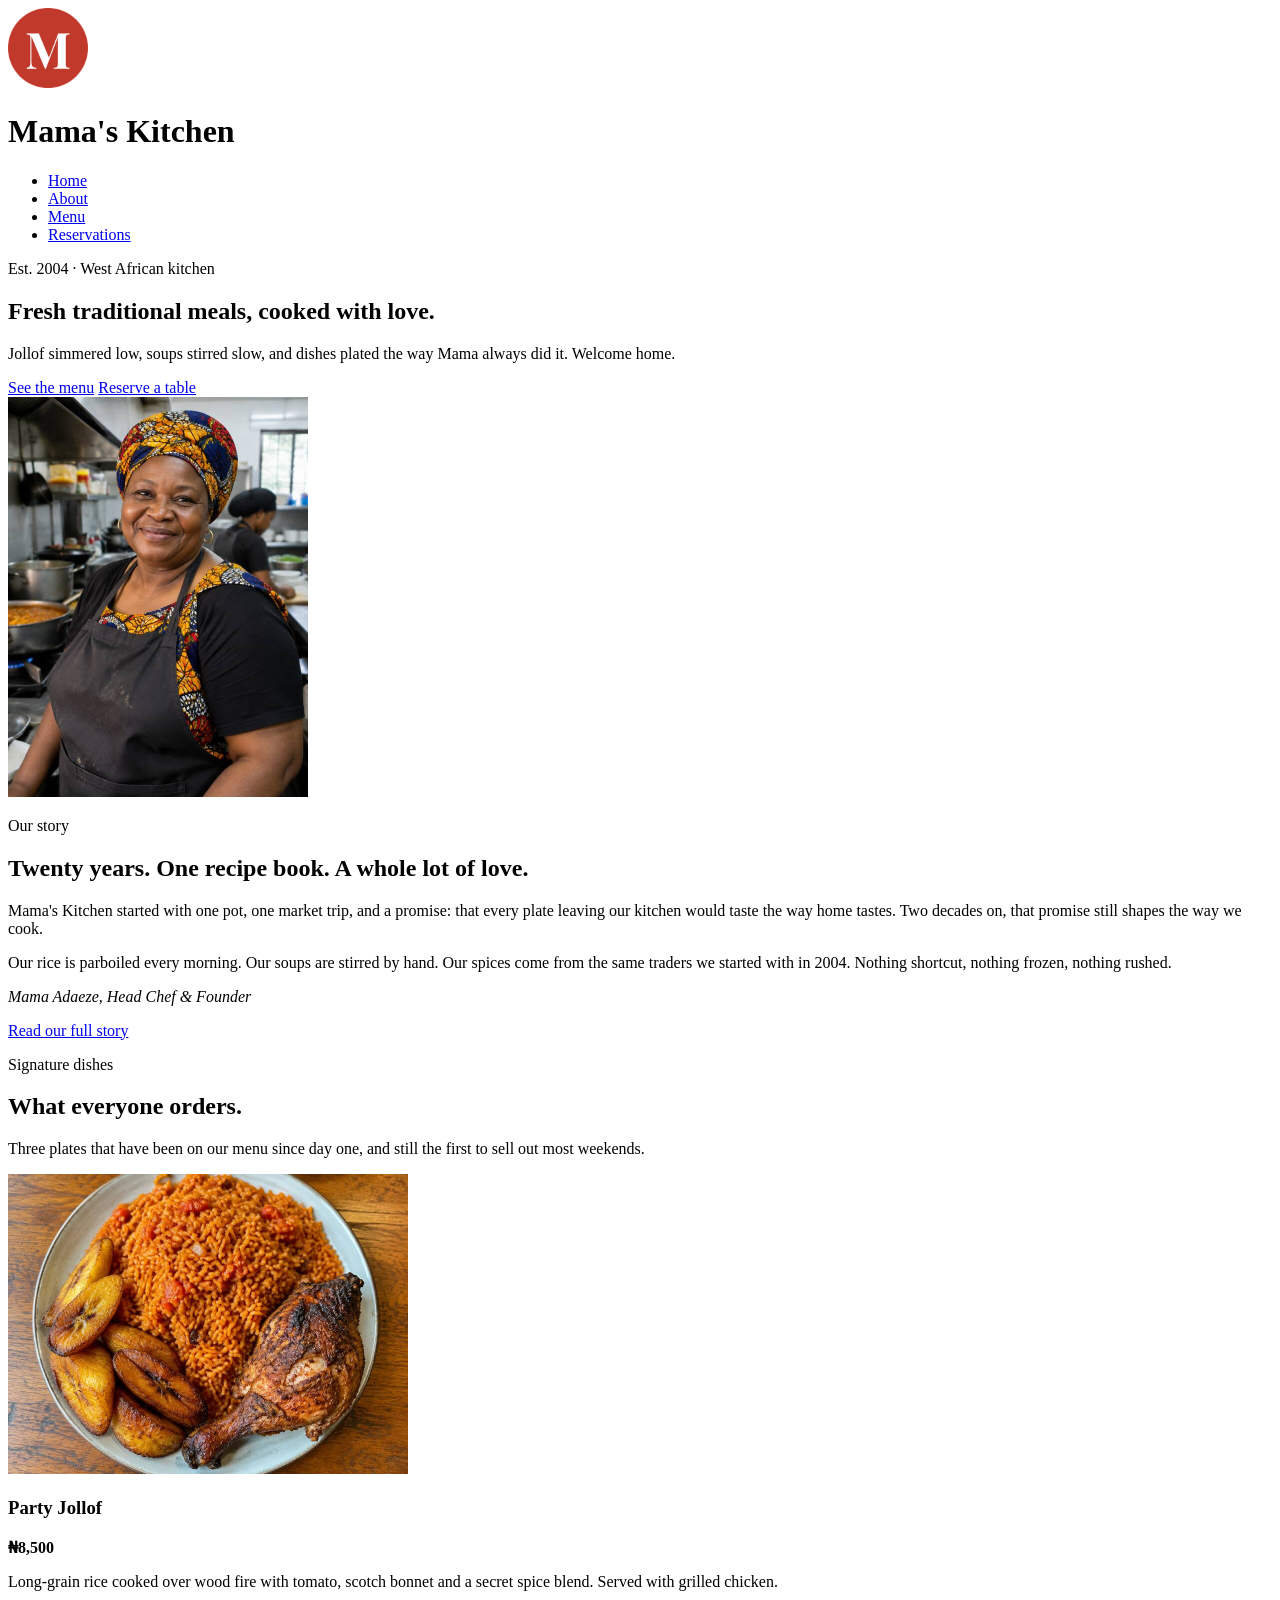
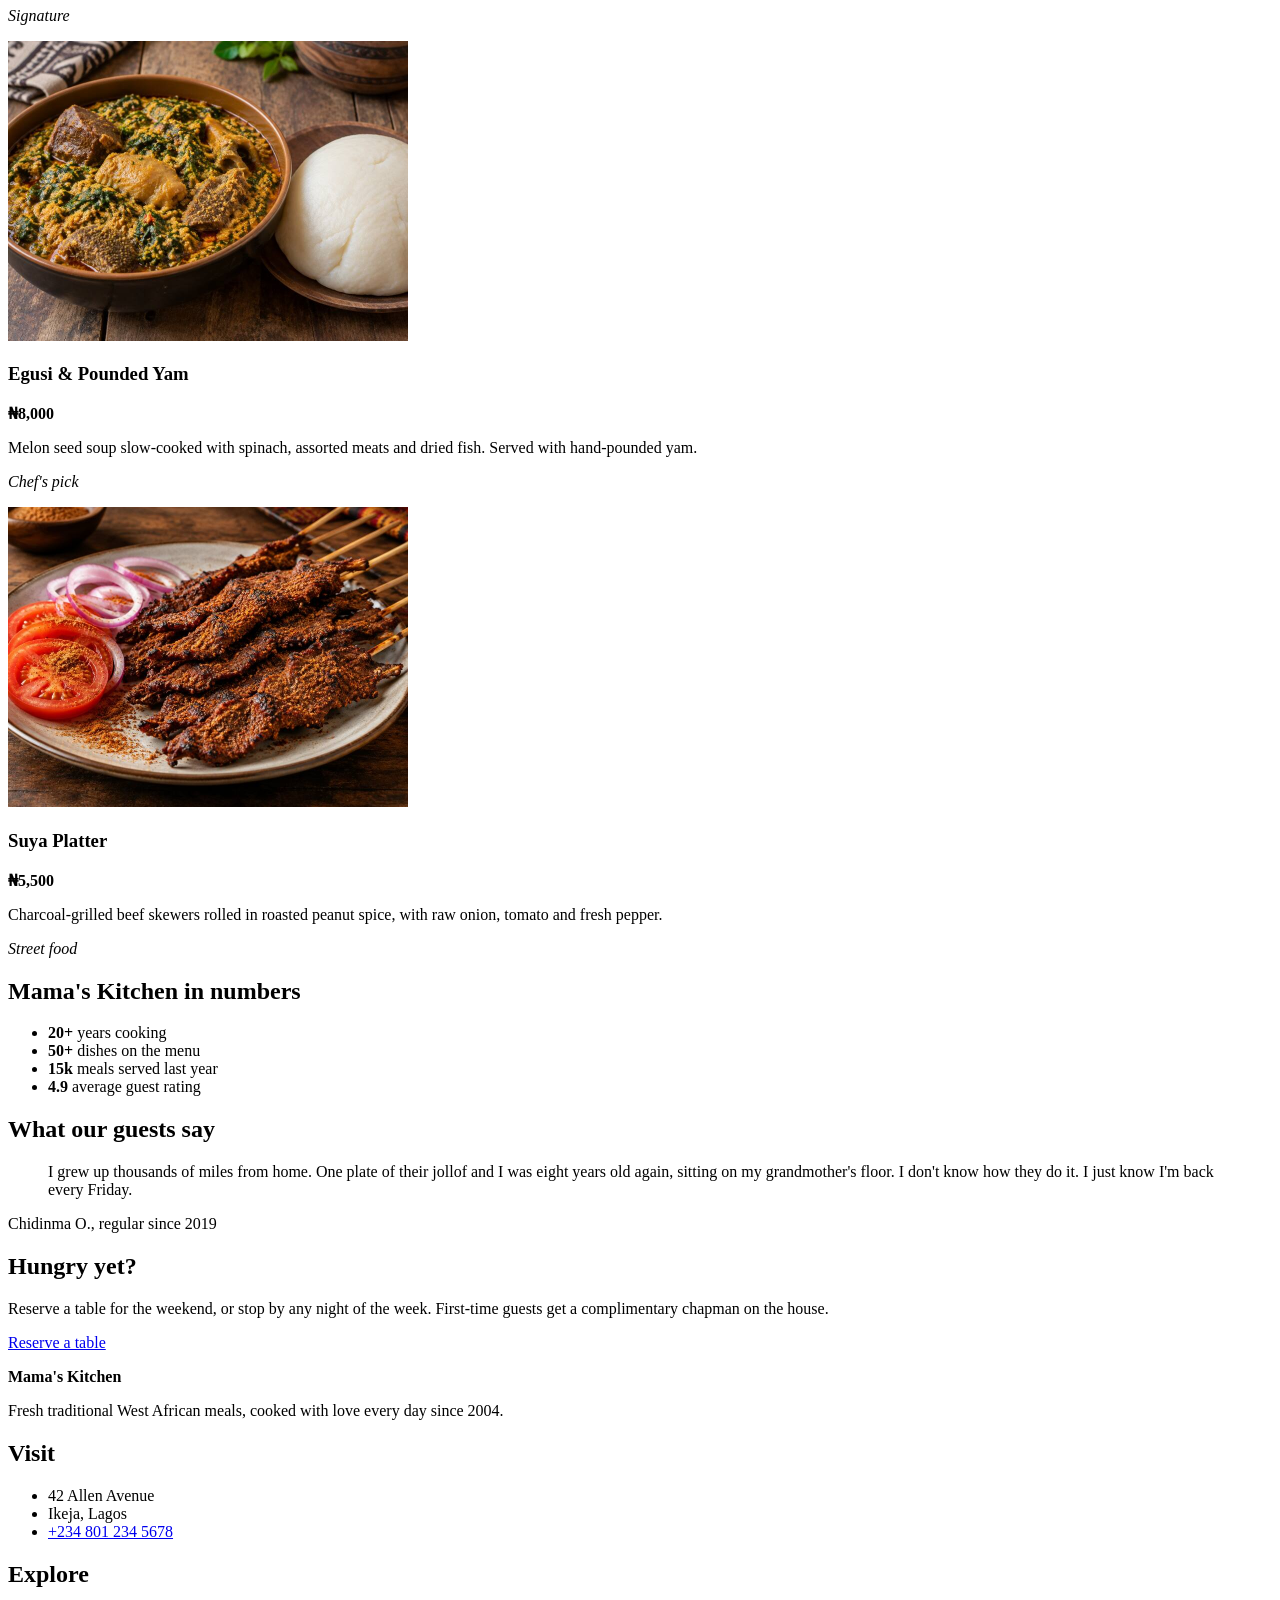
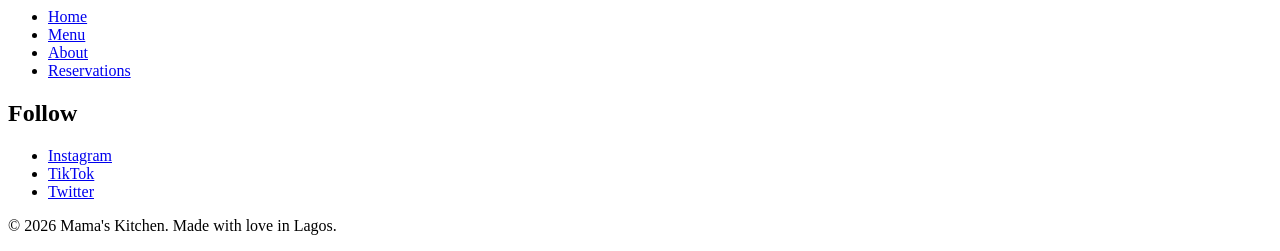
==== index.html @ 7c3e4d3d "my second commit" ====
<!DOCTYPE html>
<html lang="en">
  <head>
    <meta charset="UTF-8" />
    <meta name="viewport" content="width=device-width, initial-scale=1.0" />
    <title>Mama's Kitchen | Fresh traditional meals in Ikeja</title>
  </head>
  <body>
    <header>
      <img
        src="images/logo.png"
        alt="Mama's Kitchen logo"
        width="80"
        height="80"
      />
      <h1>Mama's Kitchen</h1>
      <nav>
        <ul>
          <li><a href="index.html">Home</a></li>
          <li><a href="about.html">About</a></li>
          <li><a href="menu.html">Menu</a></li>
          <li><a href="reservations.html">Reservations</a></li>
        </ul>
      </nav>
    </header>

    <main>
      <section>
        <p>Est. 2004 · West African kitchen</p>
        <h2>Fresh traditional meals, cooked with love.</h2>
        <p>
          Jollof simmered low, soups stirred slow, and dishes plated the way
          Mama always did it. Welcome home.
        </p>
        <a href="menu.html">See the menu</a>
        <a href="reservations.html">Reserve a table</a>
      </section>

      <section>
        <img
          src="images/mama.jpg"
          alt="Mama Adaeze, head chef and founder of Mama's Kitchen"
          width="300"
          height="400"
        />
        <p>Our story</p>
        <h2>Twenty years. One recipe book. A whole lot of love.</h2>
        <p>
          Mama's Kitchen started with one pot, one market trip, and a promise:
          that every plate leaving our kitchen would taste the way home tastes.
          Two decades on, that promise still shapes the way we cook.
        </p>
        <p>
          Our rice is parboiled every morning. Our soups are stirred by hand.
          Our spices come from the same traders we started with in 2004. Nothing
          shortcut, nothing frozen, nothing rushed.
        </p>
        <p><em>Mama Adaeze, Head Chef &amp; Founder</em></p>
        <a href="about.html">Read our full story</a>
      </section>

      <section>
        <p>Signature dishes</p>
        <h2>What everyone orders.</h2>
        <p>
          Three plates that have been on our menu since day one, and still the
          first to sell out most weekends.
        </p>
        <div>
          <img
            src="images/jollof.jpg"
            alt="A plate of party jollof rice with fried plantain and grilled chicken"
            width="400"
            height="300"
            loading="lazy"
          />
          <h3>Party Jollof</h3>
          <p><strong>₦8,500</strong></p>
          <p>
            Long-grain rice cooked over wood fire with tomato, scotch bonnet and
            a secret spice blend. Served with grilled chicken.
          </p>
          <p><em>Signature</em></p>
        </div>
        <div>
          <img
            src="images/egusi.jpg"
            alt="A bowl of egusi soup with pounded yam"
            width="400"
            height="300"
            loading="lazy"
          />
          <h3>Egusi &amp; Pounded Yam</h3>
          <p><strong>₦8,000</strong></p>
          <p>
            Melon seed soup slow-cooked with spinach, assorted meats and dried
            fish. Served with hand-pounded yam.
          </p>
          <p><em>Chef's pick</em></p>
        </div>
        <div>
          <img
            src="images/suya.jpg"
            alt="Spicy beef suya skewers with sliced onion and tomato"
            width="400"
            height="300"
            loading="lazy"
          />
          <h3>Suya Platter</h3>
          <p><strong>₦5,500</strong></p>
          <p>
            Charcoal-grilled beef skewers rolled in roasted peanut spice, with
            raw onion, tomato and fresh pepper.
          </p>
          <p><em>Street food</em></p>
        </div>
      </section>

      <section>
        <h2>Mama's Kitchen in numbers</h2>
        <ul>
          <li><strong>20+</strong> years cooking</li>
          <li><strong>50+</strong> dishes on the menu</li>
          <li><strong>15k</strong> meals served last year</li>
          <li><strong>4.9</strong> average guest rating</li>
        </ul>
      </section>

      <section>
        <h2>What our guests say</h2>
        <blockquote>
          <p>
            I grew up thousands of miles from home. One plate of their jollof
            and I was eight years old again, sitting on my grandmother's floor.
            I don't know how they do it. I just know I'm back every Friday.
          </p>
        </blockquote>
        <p>Chidinma O., regular since 2019</p>
      </section>

      <section>
        <h2>Hungry yet?</h2>
        <p>
          Reserve a table for the weekend, or stop by any night of the week.
          First-time guests get a complimentary chapman on the house.
        </p>
        <a href="reservations.html">Reserve a table</a>
      </section>
    </main>

    <footer>
      <p><strong>Mama's Kitchen</strong></p>
      <p>
        Fresh traditional West African meals, cooked with love every day since
        2004.
      </p>

      <h2>Visit</h2>
      <ul>
        <li>42 Allen Avenue</li>
        <li>Ikeja, Lagos</li>
        <li><a href="tel:+2348012345678">+234 801 234 5678</a></li>
      </ul>

      <h2>Explore</h2>
      <ul>
        <li><a href="index.html">Home</a></li>
        <li><a href="menu.html">Menu</a></li>
        <li><a href="about.html">About</a></li>
        <li><a href="reservations.html">Reservations</a></li>
      </ul>

      <h2>Follow</h2>
      <ul>
        <li><a href="https://instagram.com">Instagram</a></li>
        <li><a href="https://tiktok.com">TikTok</a></li>
        <li><a href="https://x.com">Twitter</a></li>
      </ul>

      <p>© 2026 Mama's Kitchen. Made with love in Lagos.</p>
    </footer>
  </body>
</html>
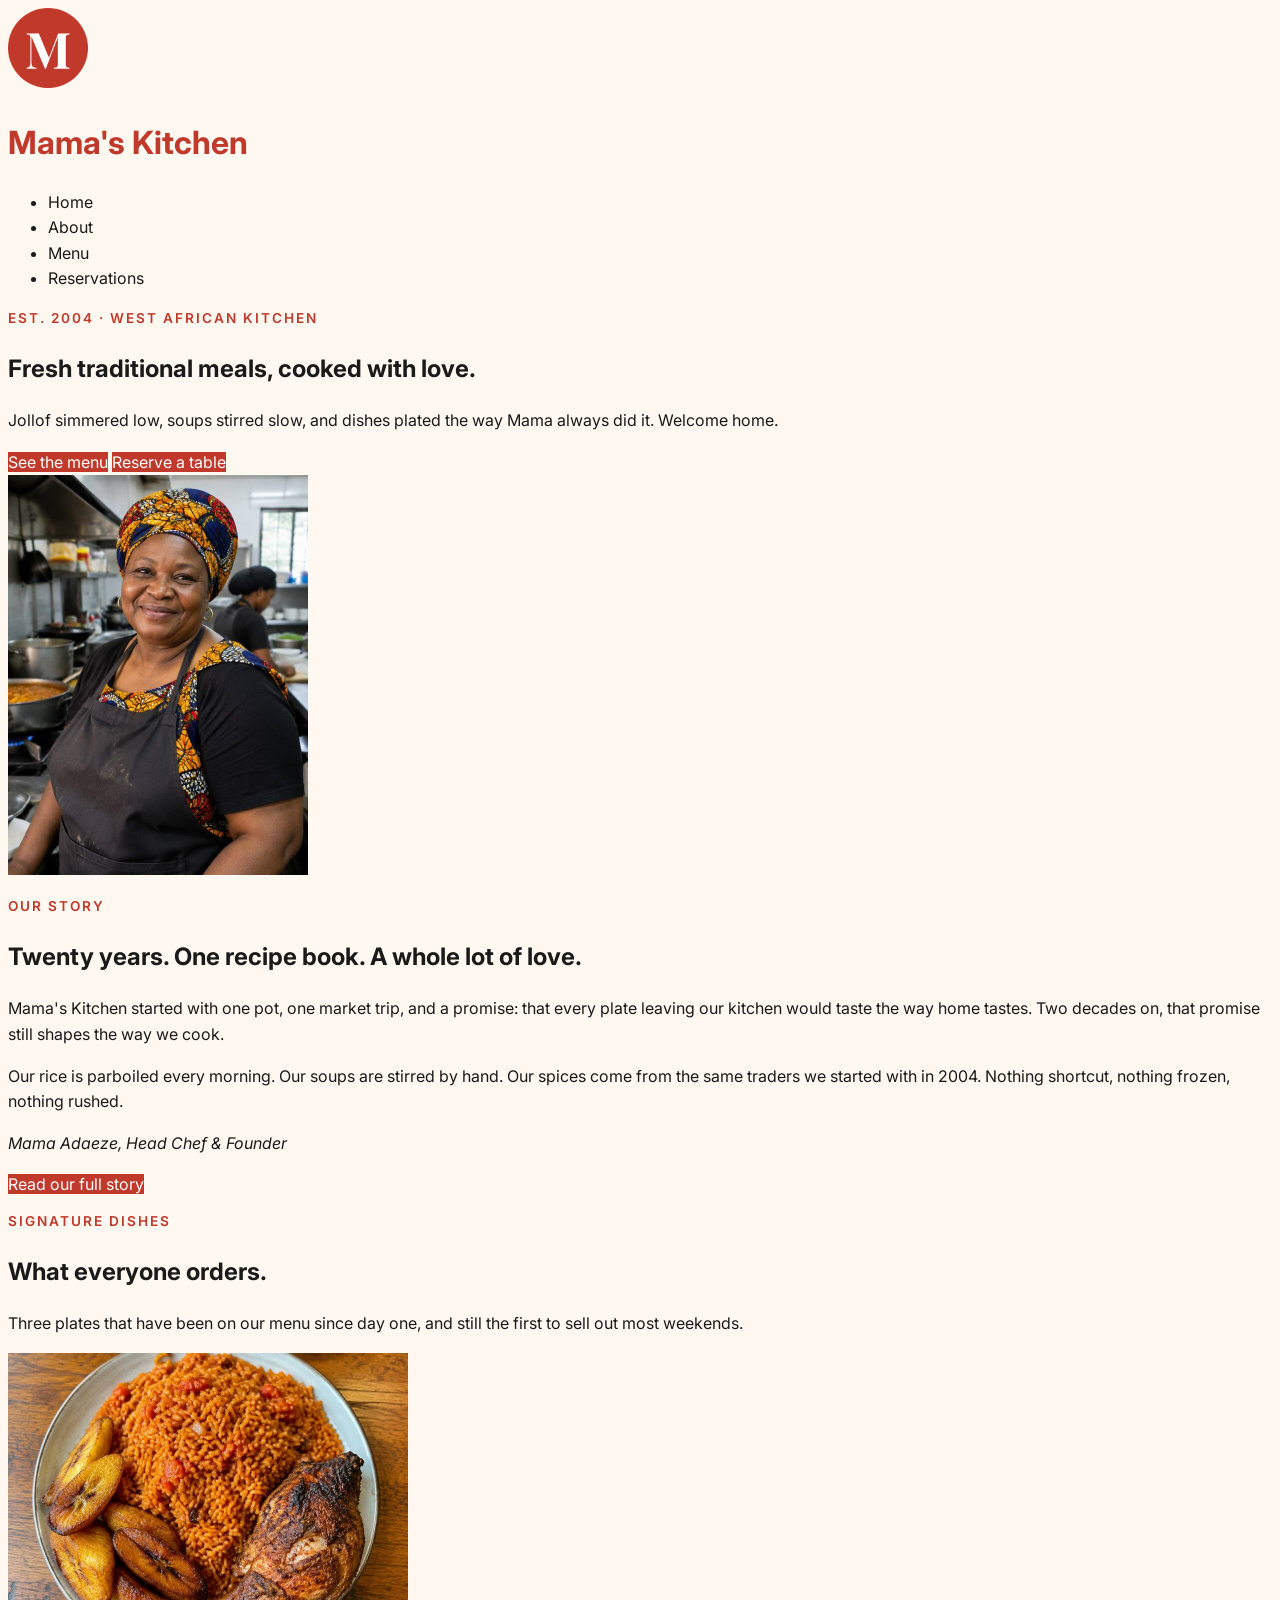
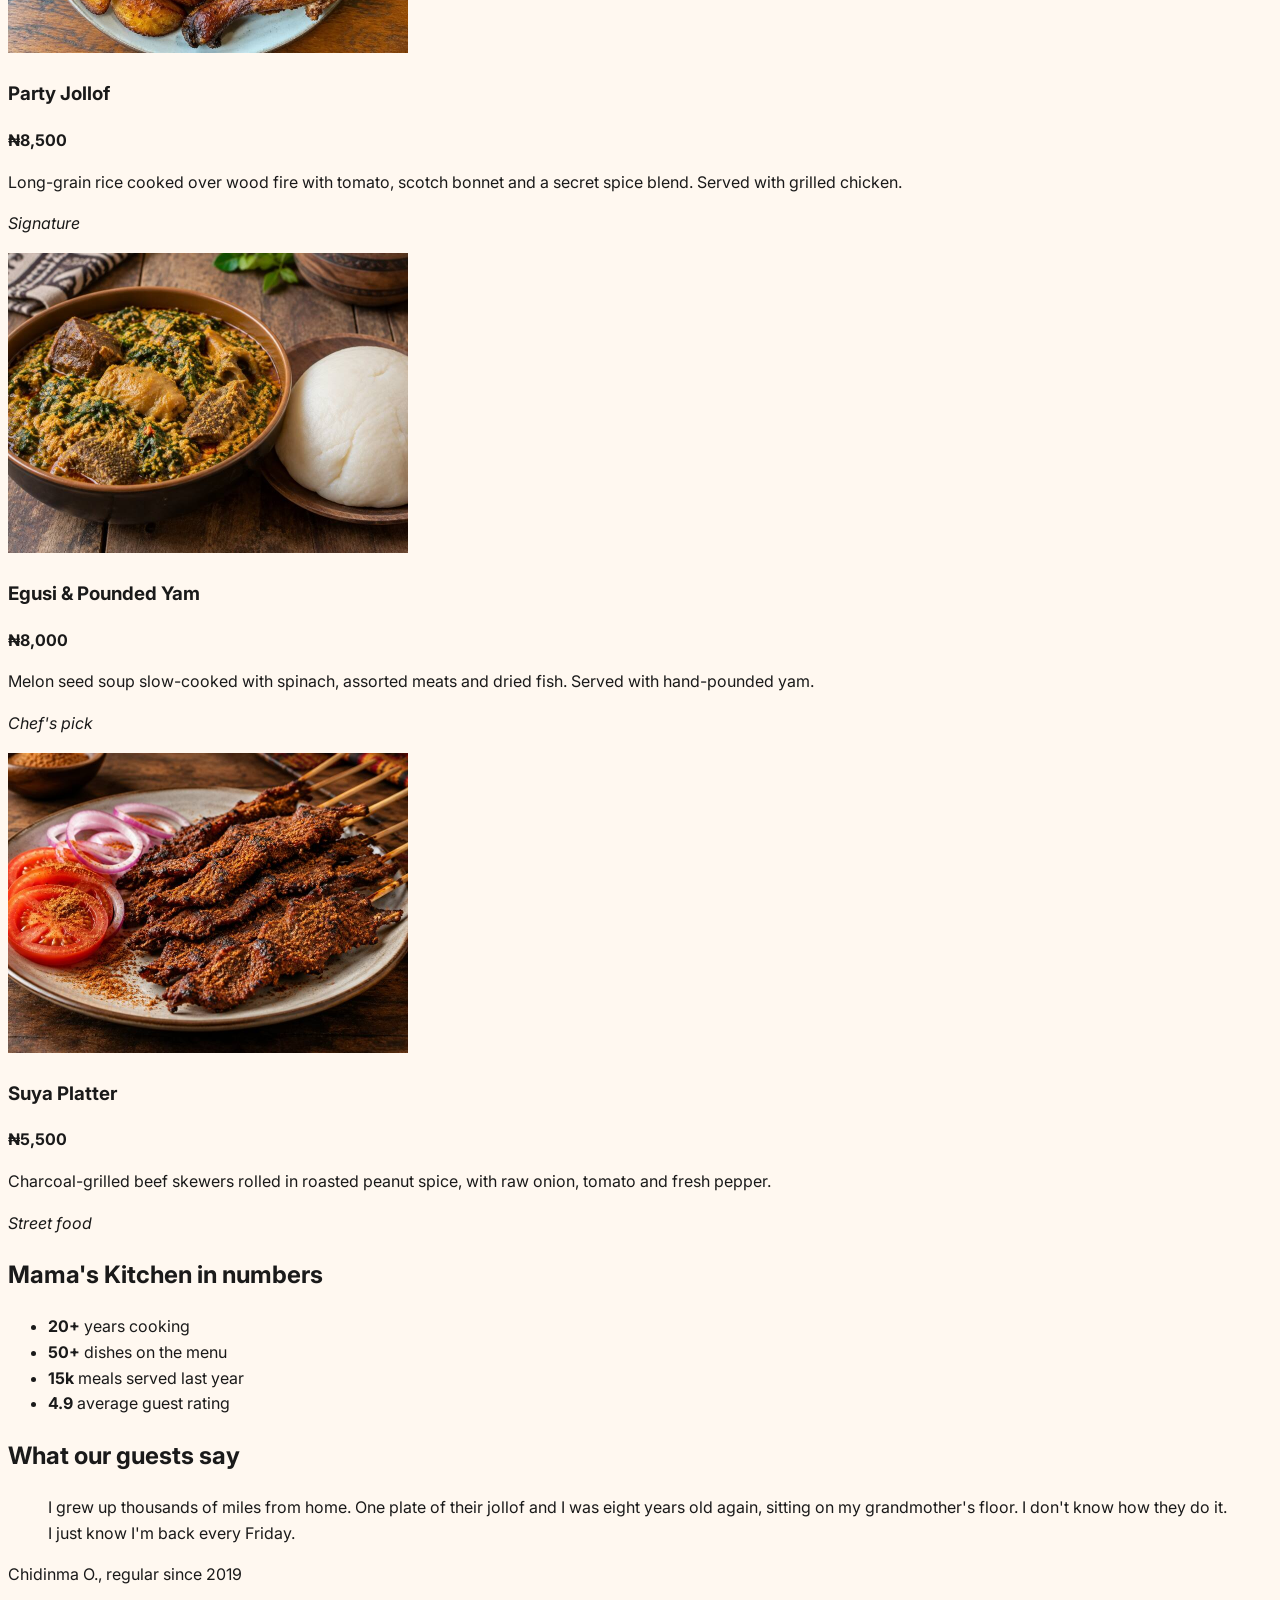
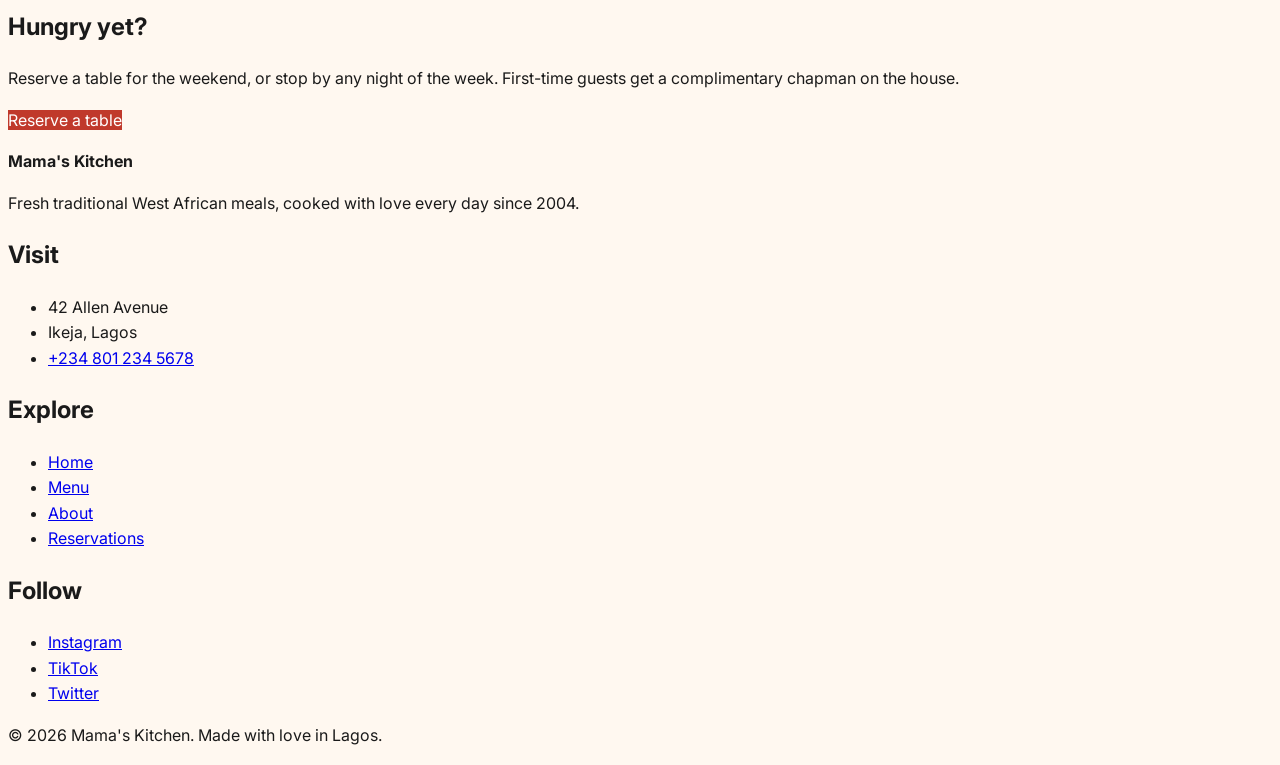
==== commit 8b3d1ef8: "gave styles to classes" ====
--- a/index.html
+++ b/index.html
@@ -3,7 +3,15 @@
   <head>
     <meta charset="UTF-8" />
     <meta name="viewport" content="width=device-width, initial-scale=1.0" />
+    <link rel="preconnect" href="https://fonts.googleapis.com" />
+    <link rel="preconnect" href="https://fonts.gstatic.com" crossorigin />
+    <link
+      href="https://fonts.googleapis.com/css2?family=Inter:ital,opsz,wght@0,14..32,100..900;1,14..32,100..900&family=Playfair+Display:ital,wght@0,400..900;1,400..900&display=swap"
+      rel="stylesheet"
+    />
+
     <title>Mama's Kitchen | Fresh traditional meals in Ikeja</title>
+    <link rel="stylesheet" href="styles.css" />
   </head>
   <body>
     <header>
@@ -26,14 +34,14 @@
 
     <main>
       <section>
-        <p>Est. 2004 · West African kitchen</p>
+        <p class="eyebrow">Est. 2004 · West African kitchen</p>
         <h2>Fresh traditional meals, cooked with love.</h2>
         <p>
           Jollof simmered low, soups stirred slow, and dishes plated the way
           Mama always did it. Welcome home.
         </p>
-        <a href="menu.html">See the menu</a>
-        <a href="reservations.html">Reserve a table</a>
+        <a class="btn" href="menu.html">See the menu</a>
+        <a class="btn" href="reservations.html">Reserve a table</a>
       </section>
 
       <section>
@@ -43,7 +51,7 @@
           width="300"
           height="400"
         />
-        <p>Our story</p>
+        <p class="eyebrow">Our story</p>
         <h2>Twenty years. One recipe book. A whole lot of love.</h2>
         <p>
           Mama's Kitchen started with one pot, one market trip, and a promise:
@@ -56,17 +64,17 @@
           shortcut, nothing frozen, nothing rushed.
         </p>
         <p><em>Mama Adaeze, Head Chef &amp; Founder</em></p>
-        <a href="about.html">Read our full story</a>
+        <a class="btn" href="about.html">Read our full story</a>
       </section>
 
       <section>
-        <p>Signature dishes</p>
+        <p class="eyebrow">Signature dishes</p>
         <h2>What everyone orders.</h2>
         <p>
           Three plates that have been on our menu since day one, and still the
           first to sell out most weekends.
         </p>
-        <div>
+        <div class="dish">
           <img
             src="images/jollof.jpg"
             alt="A plate of party jollof rice with fried plantain and grilled chicken"
@@ -82,7 +90,7 @@
           </p>
           <p><em>Signature</em></p>
         </div>
-        <div>
+        <div class="dish">
           <img
             src="images/egusi.jpg"
             alt="A bowl of egusi soup with pounded yam"
@@ -98,7 +106,7 @@
           </p>
           <p><em>Chef's pick</em></p>
         </div>
-        <div>
+        <div class="dish">
           <img
             src="images/suya.jpg"
             alt="Spicy beef suya skewers with sliced onion and tomato"
@@ -144,7 +152,7 @@
           Reserve a table for the weekend, or stop by any night of the week.
           First-time guests get a complimentary chapman on the house.
         </p>
-        <a href="reservations.html">Reserve a table</a>
+        <a class="btn" href="reservations.html">Reserve a table</a>
       </section>
     </main>
 
--- a/styles.css
+++ b/styles.css
@@ -0,0 +1,40 @@
+/* Mama's Kitchen: styles for every page.
+   Week 3: we write this together, rule by rule. */
+
+body {
+  background-color: #fff8f0;
+  color: #1a1a1a;
+  font-family: "Inter", Arial, sans-serif;
+  font-size: 1rem;
+  line-height: 1.6;
+}
+
+h1,
+h2,
+h3,
+h4 {
+  font-family: "Inter", Arial, sans-serif;
+}
+
+.eyebrow {
+  color: #c0392b;
+  font-size: 0.85rem;
+  font-weight: 600;
+  text-transform: uppercase;
+  letter-spacing: 2px;
+}
+
+.btn {
+  background-color: #c0392b;
+  color: #ffffff;
+  text-decoration: none;
+}
+
+header h1 {
+  color: #c0392b;
+}
+
+nav a {
+  color: #1a1a1a;
+  text-decoration: none;
+}
